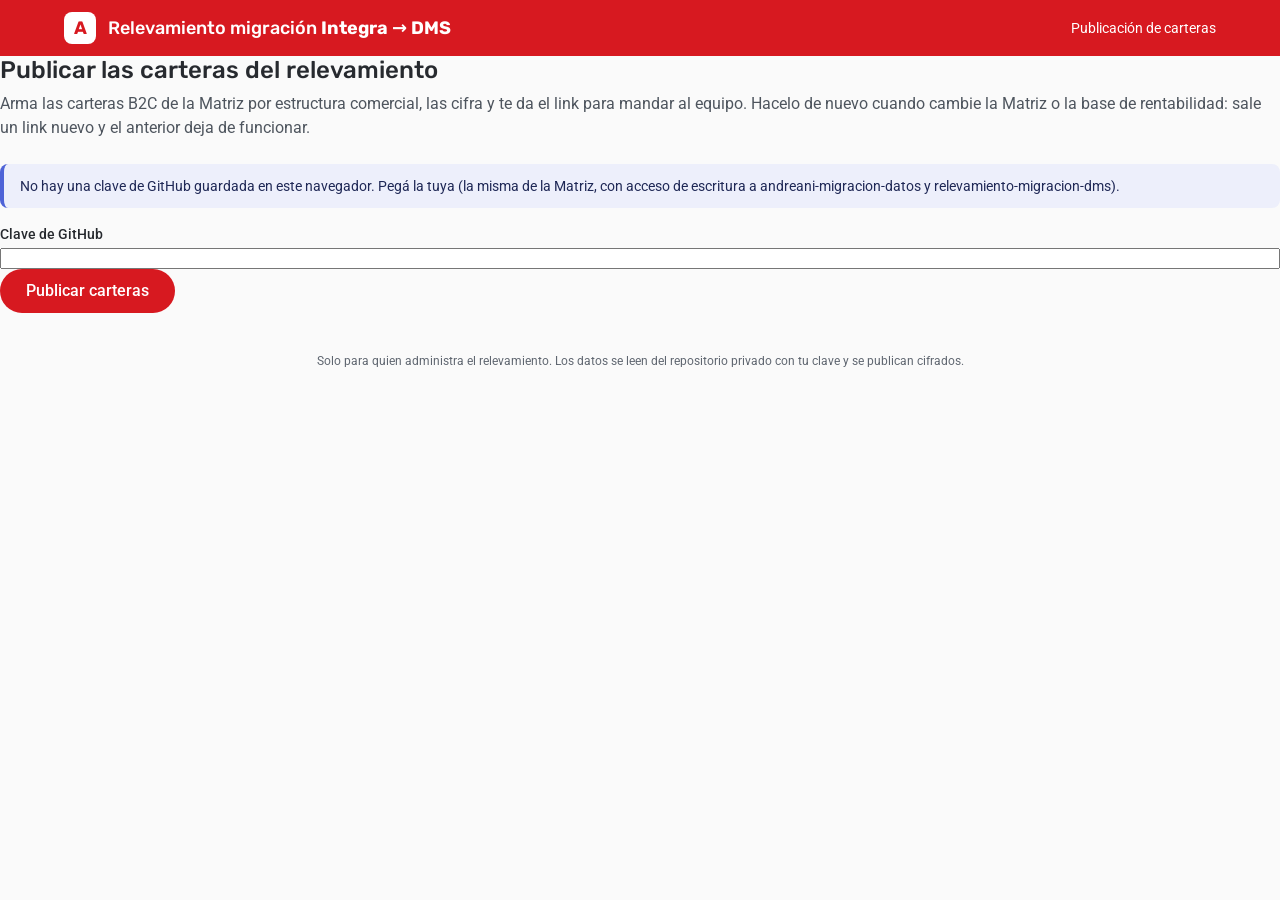
==== publicar.html @ 276b3a2b "T-024 v0.2: publicacion de carteras y estilos (D-126)" ====
<!doctype html>
<html lang="es-AR">
<head>
<meta charset="utf-8">
<meta name="viewport" content="width=device-width, initial-scale=1">
<title>Publicar carteras · Relevamiento migración Integra → DMS</title>
<meta name="robots" content="noindex">
<meta name="referrer" content="no-referrer">
<link rel="preconnect" href="https://fonts.googleapis.com">
<link rel="stylesheet" href="https://fonts.googleapis.com/css2?family=Roboto:wght@400;500;700&family=Rubik:wght@500;700&display=swap">
<link rel="stylesheet" href="rel.css?v=0.2">
</head>
<body>
<header class="top">
  <div class="top-in">
    <div class="marca"><span class="logo" aria-hidden="true">A</span><span>Relevamiento migración <strong>Integra → DMS</strong></span></div>
    <div class="quien">Publicación de carteras</div>
  </div>
</header>
<main class="sel-wrap">
  <div class="sel-card">
    <h1>Publicar las carteras del relevamiento</h1>
    <p class="bajada">Arma las carteras B2C de la Matriz por estructura comercial, las cifra y te da el link para mandar al equipo. Hacelo de nuevo cuando cambie la Matriz o la base de rentabilidad: sale un link nuevo y el anterior deja de funcionar.</p>
    <div id="estadoClave"></div>
    <div class="sel-acc"><button type="button" class="btn btn-primary" id="btnPub">Publicar carteras</button></div>
    <ol class="pub-pasos" id="pasosPub" aria-live="polite"></ol>
    <div id="resultado" aria-live="polite"></div>
  </div>
</main>
<footer class="pie">Solo para quien administra el relevamiento. Los datos se leen del repositorio privado con tu clave y se publican cifrados.</footer>
<script src="datos.js?v=0.2"></script>
<script src="publicar.js?v=0.2"></script>
</body>
</html>
---- rel.css ----
/* Relevamiento migración Integra → DMS · v0.1 · Design System Andreani (tokens) + paleta D-045 */
:root {
  --c-red-50: #fbe8e9; --c-red-600: #d71920; --c-red-700: #b6040b; --c-red-800: #810f13;
  --c-gray-000: #ffffff; --c-gray-50: #fafafa; --c-gray-100: #dfe1e3; --c-gray-200: #c0c3c8; --c-gray-400: #818891;
  --c-gray-500: #616a75; --c-gray-600: #4e555e; --c-gray-700: #3a4046; --c-gray-800: #272a2f; --c-gray-900: #1d2023;
  --c-color-bg: var(--c-gray-50); --c-color-surface: var(--c-gray-000);
  --c-color-text-strong: var(--c-gray-800); --c-color-text: var(--c-gray-600); --c-color-text-subtle: #5f6670;
  --c-color-border-subtle: var(--c-gray-200); --c-color-border-strong: var(--c-gray-400);
  --c-color-fill-primary: var(--c-red-600); --c-color-fill-primary-hover: var(--c-red-700); --c-color-fill-primary-subtle: var(--c-red-50);
  --c-color-success: #1f7e5a; --c-color-success-subtle: #ddf3ea; --c-color-success-strong: #0c3224;
  --c-color-info: #4e63d7; --c-color-info-subtle: #edeffb; --c-color-info-strong: #1f2856;
  --c-color-warning: #e86427; --c-color-warning-subtle: #fdefe9; --c-color-warning-strong: #5d2810;
  --c-border-radius-xsmall: 4px; --c-border-radius-small: 8px; --c-border-radius-medium: 16px; --c-border-radius-xlarge: 99px;
  --c-spacing-1: 4px; --c-spacing-2: 8px; --c-spacing-3: 12px; --c-spacing-4: 16px; --c-spacing-5: 24px; --c-spacing-6: 32px; --c-spacing-7: 48px;
  --c-font-family-headline: "Rubik", system-ui, sans-serif; --c-font-family-body: "Roboto", system-ui, sans-serif;
  --shadow-bottom-subtle: 0 1px 2px #4e555e40;
  --shadow-focus-regular: 0 0 0 3px var(--c-gray-000), 0 0 0 5px var(--c-red-800);
}
* { box-sizing: border-box; }
body { margin: 0; background: var(--c-color-bg); color: var(--c-color-text); font: 400 16px/24px var(--c-font-family-body); }
h1, h2, h3 { font-family: var(--c-font-family-headline); color: var(--c-color-text-strong); margin: 0; }
h1 { font-size: 24px; line-height: 28px; font-weight: 500; }
h2 { font-size: 20px; line-height: 24px; font-weight: 500; }
h3 { font-size: 16px; line-height: 22px; font-weight: 500; }
:focus-visible { outline: 2px solid transparent; box-shadow: var(--shadow-focus-regular); border-radius: var(--c-border-radius-xsmall); }
.sr-only, .sr { position: absolute; width: 1px; height: 1px; padding: 0; margin: -1px; overflow: hidden; clip: rect(0 0 0 0); white-space: nowrap; border: 0; }
.small { font-size: 14px; line-height: 20px; color: var(--c-color-text-subtle); }
.saltar { position: absolute; left: -999px; top: 0; background: var(--c-gray-000); padding: var(--c-spacing-2) var(--c-spacing-4); z-index: 10; }
.saltar:focus { left: var(--c-spacing-4); }

/* barra superior */
.top { background: var(--c-color-fill-primary); color: var(--c-gray-000); }
.top-in { max-width: 1200px; margin: 0 auto; padding: var(--c-spacing-3) var(--c-spacing-5); display: flex; gap: var(--c-spacing-4); align-items: center; justify-content: space-between; flex-wrap: wrap; }
.marca { display: flex; align-items: center; gap: var(--c-spacing-3); font: 500 18px/22px var(--c-font-family-headline); }
.logo { width: 32px; height: 32px; border-radius: var(--c-border-radius-small); background: var(--c-gray-000); color: var(--c-color-fill-primary); display: grid; place-items: center; font-weight: 700; }
.quien { font-size: 14px; line-height: 20px; }
.proto-banner { background: var(--c-gray-800); color: var(--c-gray-000); text-align: center; font-size: 14px; line-height: 20px; padding: var(--c-spacing-2) var(--c-spacing-4); }

/* layout */
.wrap { max-width: 1200px; margin: 0 auto; padding: var(--c-spacing-5); display: grid; grid-template-columns: 280px 1fr; gap: var(--c-spacing-5); align-items: start; }
.lateral { position: sticky; top: var(--c-spacing-4); background: var(--c-color-surface); border: 1px solid var(--c-color-border-subtle); border-radius: var(--c-border-radius-medium); padding: var(--c-spacing-4); }
.principal { background: var(--c-color-surface); border: 1px solid var(--c-color-border-subtle); border-radius: var(--c-border-radius-medium); padding: var(--c-spacing-5); min-width: 0; }
.bajada { margin: var(--c-spacing-2) 0 var(--c-spacing-5); }
.wrap > * { min-width: 0; }
@media (max-width: 900px) { .wrap { grid-template-columns: minmax(0, 1fr); padding: var(--c-spacing-4); } .lateral { position: static; } .principal { padding: var(--c-spacing-4); } }

/* avance y pasos */
.avance { display: grid; gap: var(--c-spacing-2); margin-bottom: var(--c-spacing-4); }
.avance-l { font: 500 14px/20px var(--c-font-family-body); color: var(--c-color-text-strong); }
.avance-b { height: 8px; background: var(--c-gray-100); border-radius: var(--c-border-radius-xlarge); overflow: hidden; }
.avance-b span { display: block; height: 100%; width: 0; background: var(--c-color-fill-primary); transition: width .3s; }
.pasos { list-style: none; margin: 0; padding: 0; display: grid; gap: var(--c-spacing-1); }
.paso { width: 100%; display: flex; gap: var(--c-spacing-3); align-items: center; text-align: left; background: none; border: 0; border-radius: var(--c-border-radius-small); padding: var(--c-spacing-2); cursor: pointer; font: inherit; color: var(--c-color-text); }
.paso:hover { background: var(--c-gray-50); }
.paso.activo { background: var(--c-color-fill-primary-subtle); color: var(--c-color-text-strong); }
.paso-n { flex: none; width: 28px; height: 28px; border-radius: var(--c-border-radius-xlarge); display: grid; place-items: center; border: 2px solid var(--c-color-border-strong); font-weight: 500; font-size: 14px; }
.paso.activo .paso-n { border-color: var(--c-color-fill-primary); background: var(--c-color-fill-primary); color: var(--c-gray-000); }
.paso.ok .paso-n { border-color: var(--c-color-success); color: var(--c-color-success); }
.paso.ok.activo .paso-n { background: var(--c-color-success); color: var(--c-gray-000); }
.paso-t { display: grid; font-size: 14px; line-height: 20px; font-weight: 500; }
.paso-e { font-size: 12px; line-height: 16px; font-weight: 400; color: var(--c-color-text-subtle); }
@media (max-width: 900px) { .pasos { grid-auto-flow: column; overflow-x: auto; } .paso { min-width: 170px; } }

/* clientes y contratos */
.cli { border: 1px solid var(--c-color-border-subtle); border-radius: var(--c-border-radius-small); margin-bottom: var(--c-spacing-4); overflow: hidden; }
.cli-t { background: var(--c-gray-50); padding: var(--c-spacing-3) var(--c-spacing-4); border-bottom: 1px solid var(--c-color-border-subtle); display: flex; flex-wrap: wrap; gap: var(--c-spacing-2); align-items: baseline; }
.cli-sap { font: 400 14px/20px var(--c-font-family-body); color: var(--c-color-text-subtle); }
.cto { padding: var(--c-spacing-4); display: grid; gap: var(--c-spacing-3); }
.cli-l .cto + .cto { border-top: 1px solid var(--c-gray-100); }
.cto-cab { display: flex; flex-wrap: wrap; gap: var(--c-spacing-2) var(--c-spacing-3); align-items: center; }
.cto-nro { font: 500 14px/20px var(--c-font-family-body); color: var(--c-color-text-strong); font-variant-numeric: tabular-nums; }
.cto-srv { font-size: 14px; line-height: 20px; }
.ok-tag { color: var(--c-color-success); font-weight: 700; margin-left: auto; }
.sub { display: grid; gap: var(--c-spacing-2); padding-left: var(--c-spacing-4); border-left: 3px solid var(--c-gray-100); }
.sub-t { font-size: 14px; line-height: 20px; font-weight: 500; }

/* opciones: botones segmentados (radio) */
.seg { display: flex; flex-wrap: wrap; gap: var(--c-spacing-2); }
.seg-op { cursor: pointer; border: 1px solid var(--c-color-border-strong); border-radius: var(--c-border-radius-xlarge); padding: var(--c-spacing-1) var(--c-spacing-4); min-height: 36px; display: inline-flex; align-items: center; font: 500 14px/20px var(--c-font-family-body); color: var(--c-color-text-strong); background: var(--c-color-surface); }
.seg-op:hover { background: var(--c-gray-50); }
.seg-op.ns { border-style: dashed; }
input.sr:checked + .seg-op { background: var(--c-color-fill-primary); border-color: var(--c-color-fill-primary); color: var(--c-gray-000); }
input.sr:focus-visible + .seg-op, input.sr:focus-visible + .card-op { box-shadow: var(--shadow-focus-regular); }

/* opciones: tarjetas (ciclo de vida) */
.cards { display: grid; grid-template-columns: repeat(auto-fill, minmax(190px, 1fr)); gap: var(--c-spacing-3); }
.card-op { cursor: pointer; display: grid; gap: var(--c-spacing-1); align-content: start; border: 2px solid var(--c-color-border-subtle); border-radius: var(--c-border-radius-small); padding: var(--c-spacing-3); background: var(--c-color-surface); height: 100%; }
.card-op:hover { border-color: var(--c-color-border-strong); }
.card-op.ns { border-style: dashed; }
.card-n { font: 500 14px/20px var(--c-font-family-body); color: var(--c-color-text-strong); }
.card-c { font-size: 12px; line-height: 16px; color: var(--c-color-text-subtle); font-family: ui-monospace, monospace; }
input.sr:checked + .card-op { border-color: var(--c-color-fill-primary); background: var(--c-color-fill-primary-subtle); }
.chip { justify-self: start; font-size: 12px; line-height: 16px; padding: 2px var(--c-spacing-2); border-radius: var(--c-border-radius-xsmall); background: var(--c-gray-100); color: var(--c-color-text-strong); }

/* campos */
.campo { display: grid; gap: var(--c-spacing-1); }
.campo label { font: 500 14px/20px var(--c-font-family-body); color: var(--c-color-text-strong); }
select, textarea { font: 400 16px/24px var(--c-font-family-body); color: var(--c-color-text-strong); border: 1px solid var(--c-color-border-strong); border-radius: var(--c-border-radius-small); padding: var(--c-spacing-2) var(--c-spacing-3); background: var(--c-color-surface); max-width: 100%; }
select { max-width: 640px; }
textarea { width: 100%; font-size: 14px; }
.cond-txt { margin: 0; font-size: 14px; line-height: 20px; background: var(--c-gray-50); border-radius: var(--c-border-radius-small); padding: var(--c-spacing-2) var(--c-spacing-3); max-width: 640px; }
.acc { display: flex; justify-content: flex-end; }
.acc:empty { display: none; }

/* botones */
.btn { font: 500 16px/24px var(--c-font-family-body); border-radius: var(--c-border-radius-xlarge); padding: var(--c-spacing-2) var(--c-spacing-5); border: 2px solid transparent; cursor: pointer; }
.btn-sm { font-size: 14px; line-height: 20px; padding: var(--c-spacing-1) var(--c-spacing-4); }
.btn-primary { background: var(--c-color-fill-primary); color: var(--c-gray-000); }
.btn-primary:hover { background: var(--c-color-fill-primary-hover); }
.btn-secondary { background: var(--c-color-surface); color: var(--c-color-fill-primary); border-color: var(--c-color-fill-primary); }
.btn-secondary:hover { background: var(--c-color-fill-primary-subtle); }
.btn-ghost { background: none; color: var(--c-red-700); }
.btn-ghost:hover { background: var(--c-color-fill-primary-subtle); }
.btn:disabled { background: var(--c-gray-100); color: var(--c-gray-500); border-color: var(--c-gray-100); cursor: not-allowed; }
.lnk { background: none; border: 0; padding: 0; font: inherit; color: inherit; text-decoration: underline; cursor: pointer; font-weight: 500; }
.nav-pasos { display: flex; justify-content: space-between; gap: var(--c-spacing-3); margin-top: var(--c-spacing-5); padding-top: var(--c-spacing-4); border-top: 1px solid var(--c-gray-100); }
.nav-pasos #btnSig { margin-left: auto; }
.envio { display: flex; flex-wrap: wrap; gap: var(--c-spacing-3); margin: var(--c-spacing-5) 0 var(--c-spacing-2); }

/* alertas */
.alert { border-radius: var(--c-border-radius-small); padding: var(--c-spacing-3) var(--c-spacing-4); margin-bottom: var(--c-spacing-4); border-left: 4px solid; font-size: 14px; line-height: 20px; }
.alert-info { background: var(--c-color-info-subtle); border-color: var(--c-color-info); color: var(--c-color-info-strong); }
.alert-success { background: var(--c-color-success-subtle); border-color: var(--c-color-success); color: var(--c-color-success-strong); }
.alert-warning { background: var(--c-color-warning-subtle); border-color: var(--c-color-warning); color: var(--c-color-warning-strong); }

/* tabla resumen */
.tabla-wrap { overflow-x: auto; border: 1px solid var(--c-color-border-subtle); border-radius: var(--c-border-radius-small); }
table { border-collapse: collapse; width: 100%; font-size: 14px; line-height: 20px; }
th, td { text-align: left; padding: var(--c-spacing-2) var(--c-spacing-3); border-bottom: 1px solid var(--c-gray-100); white-space: nowrap; }
thead th { background: var(--c-gray-50); color: var(--c-color-text-strong); font-weight: 500; }

/* diálogo copiar */
dialog { border: 0; border-radius: var(--c-border-radius-medium); padding: var(--c-spacing-5); max-width: 560px; width: calc(100% - 32px); color: var(--c-color-text); }
dialog::backdrop { background: #1d2023b2; }
.copia-l { border: 0; padding: 0; margin: var(--c-spacing-4) 0; display: grid; gap: var(--c-spacing-2); max-height: 50vh; overflow: auto; }
.chk { display: flex; gap: var(--c-spacing-2); align-items: baseline; font-size: 14px; line-height: 20px; color: var(--c-color-text-strong); }
.chk input { accent-color: var(--c-color-fill-primary); width: 18px; height: 18px; }
.dlg-acc { display: flex; justify-content: flex-end; gap: var(--c-spacing-3); }
.pie { text-align: center; font-size: 12px; line-height: 16px; color: var(--c-color-text-subtle); padding: var(--c-spacing-5); }
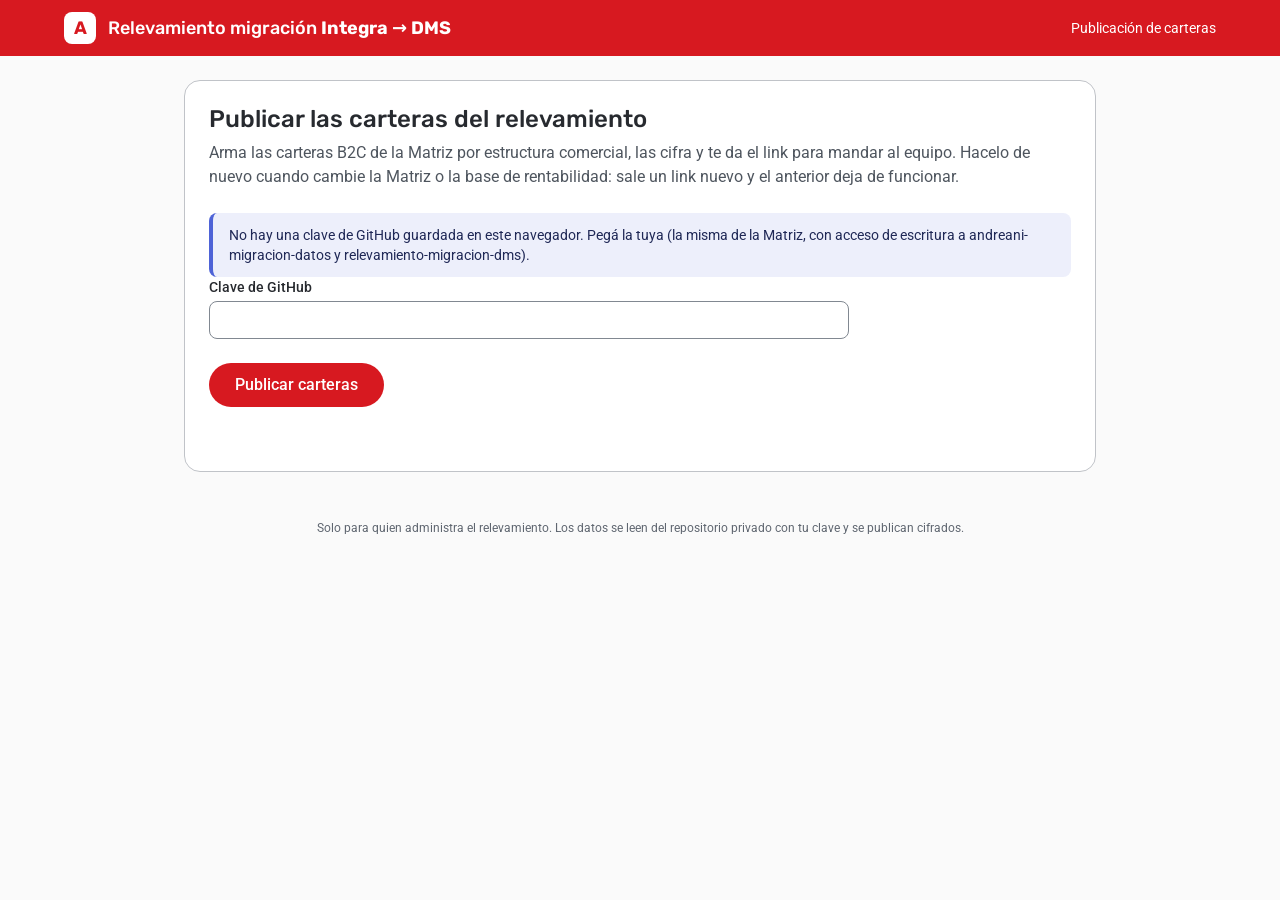
==== commit 8d6ed11f: "T-024 v0.2.2: duenos desde asignaciones.csv (CRM) y ejecutivos unificados por nombre" ====
--- a/publicar.html
+++ b/publicar.html
@@ -8,7 +8,7 @@
 <meta name="referrer" content="no-referrer">
 <link rel="preconnect" href="https://fonts.googleapis.com">
 <link rel="stylesheet" href="https://fonts.googleapis.com/css2?family=Roboto:wght@400;500;700&family=Rubik:wght@500;700&display=swap">
-<link rel="stylesheet" href="rel.css?v=0.2">
+<link rel="stylesheet" href="rel.css?v=0.2.2">
 </head>
 <body>
 <header class="top">
@@ -28,7 +28,7 @@
   </div>
 </main>
 <footer class="pie">Solo para quien administra el relevamiento. Los datos se leen del repositorio privado con tu clave y se publican cifrados.</footer>
-<script src="datos.js?v=0.2"></script>
-<script src="publicar.js?v=0.2"></script>
+<script src="datos.js?v=0.2.2"></script>
+<script src="publicar.js?v=0.2.2"></script>
 </body>
 </html>
--- a/rel.css
+++ b/rel.css
@@ -1,4 +1,4 @@
-/* Relevamiento migración Integra → DMS · v0.1 · Design System Andreani (tokens) + paleta D-045 */
+/* Relevamiento migración Integra → DMS · v0.2 · Design System Andreani (tokens) + paleta D-045 */
 :root {
   --c-red-50: #fbe8e9; --c-red-600: #d71920; --c-red-700: #b6040b; --c-red-800: #810f13;
   --c-gray-000: #ffffff; --c-gray-50: #fafafa; --c-gray-100: #dfe1e3; --c-gray-200: #c0c3c8; --c-gray-400: #818891;
@@ -23,6 +23,7 @@
 h2 { font-size: 20px; line-height: 24px; font-weight: 500; }
 h3 { font-size: 16px; line-height: 22px; font-weight: 500; }
 :focus-visible { outline: 2px solid transparent; box-shadow: var(--shadow-focus-regular); border-radius: var(--c-border-radius-xsmall); }
+[hidden] { display: none !important; }
 .sr-only, .sr { position: absolute; width: 1px; height: 1px; padding: 0; margin: -1px; overflow: hidden; clip: rect(0 0 0 0); white-space: nowrap; border: 0; }
 .small { font-size: 14px; line-height: 20px; color: var(--c-color-text-subtle); }
 .saltar { position: absolute; left: -999px; top: 0; background: var(--c-gray-000); padding: var(--c-spacing-2) var(--c-spacing-4); z-index: 10; }
@@ -137,3 +138,31 @@
 .chk input { accent-color: var(--c-color-fill-primary); width: 18px; height: 18px; }
 .dlg-acc { display: flex; justify-content: flex-end; gap: var(--c-spacing-3); }
 .pie { text-align: center; font-size: 12px; line-height: 16px; color: var(--c-color-text-subtle); padding: var(--c-spacing-5); }
+
+/* v0.2 · selección de cartera (D-126) */
+.btn-top { margin-left: var(--c-spacing-2); background: none; color: var(--c-gray-000); border: 1px solid var(--c-gray-000); border-radius: var(--c-border-radius-xlarge); padding: 2px var(--c-spacing-3); font: 500 14px/20px var(--c-font-family-body); cursor: pointer; }
+.btn-top:hover { background: var(--c-red-700); }
+.btn-top:focus-visible { box-shadow: 0 0 0 2px var(--c-red-600), 0 0 0 4px var(--c-gray-000); }
+.sel-wrap { max-width: 960px; margin: 0 auto; padding: var(--c-spacing-5); }
+.sel-card { background: var(--c-color-surface); border: 1px solid var(--c-color-border-subtle); border-radius: var(--c-border-radius-medium); padding: var(--c-spacing-5); }
+.sel-card .alert { margin: 0; }
+.sel-grid { display: grid; grid-template-columns: repeat(2, minmax(0, 1fr)); gap: var(--c-spacing-4); }
+.sel-grid select { width: 100%; max-width: none; }
+.sel-grid select:disabled { background: var(--c-gray-50); color: var(--c-gray-500); }
+.sel-acc { display: flex; flex-wrap: wrap; gap: var(--c-spacing-3); align-items: center; margin: var(--c-spacing-5) 0; }
+.sel-busca { border-top: 1px solid var(--c-gray-100); padding-top: var(--c-spacing-5); }
+.sel-busca input { font: 400 16px/24px var(--c-font-family-body); color: var(--c-color-text-strong); border: 1px solid var(--c-color-border-strong); border-radius: var(--c-border-radius-small); padding: var(--c-spacing-2) var(--c-spacing-3); max-width: 480px; width: 100%; }
+.ayuda { font-size: 12px; line-height: 16px; color: var(--c-color-text-subtle); }
+.res-busca { list-style: none; margin: var(--c-spacing-3) 0 0; padding: 0; display: grid; gap: var(--c-spacing-2); }
+.res-op { width: 100%; text-align: left; display: grid; gap: 2px; background: var(--c-color-surface); border: 1px solid var(--c-color-border-subtle); border-radius: var(--c-border-radius-small); padding: var(--c-spacing-2) var(--c-spacing-3); font: 400 14px/20px var(--c-font-family-body); color: var(--c-color-text-strong); cursor: pointer; }
+.res-op:hover { border-color: var(--c-color-fill-primary); background: var(--c-color-fill-primary-subtle); }
+.strong { font-weight: 500; }
+@media (max-width: 700px) { .sel-grid { grid-template-columns: minmax(0, 1fr); } .sel-wrap { padding: var(--c-spacing-4); } .sel-card { padding: var(--c-spacing-4); } }
+
+/* publicar.html */
+.pub-pasos { margin: var(--c-spacing-4) 0; padding-left: var(--c-spacing-5); display: grid; gap: var(--c-spacing-2); }
+.pub-link { width: 100%; font: 400 14px/20px ui-monospace, monospace; }
+input.pub-link { color: var(--c-color-text-strong); border: 1px solid var(--c-color-border-strong); border-radius: var(--c-border-radius-small); padding: var(--c-spacing-2) var(--c-spacing-3); max-width: 640px; }
+.pub-stats { display: grid; grid-template-columns: repeat(auto-fill, minmax(160px, 1fr)); gap: var(--c-spacing-3); margin: var(--c-spacing-4) 0; }
+.pub-stat { border: 1px solid var(--c-color-border-subtle); border-radius: var(--c-border-radius-small); padding: var(--c-spacing-3); }
+.pub-stat b { display: block; font: 500 24px/28px var(--c-font-family-headline); color: var(--c-color-text-strong); }
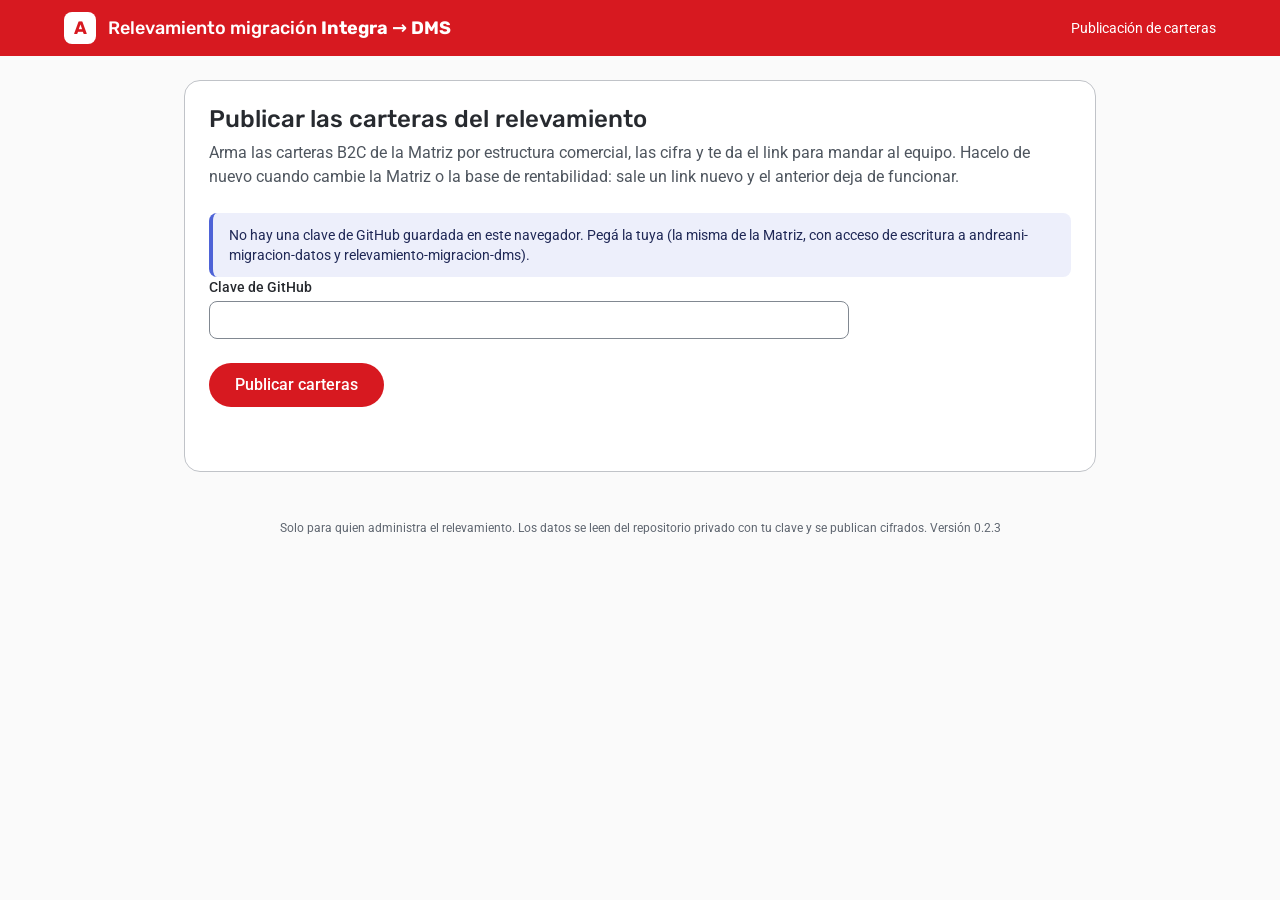
==== commit 752d67cf: "T-024 v0.2.4: reintento mientras Pages publica, recarga al pegar link nuevo, confirmacion antes de r" ====
--- a/publicar.html
+++ b/publicar.html
@@ -8,7 +8,7 @@
 <meta name="referrer" content="no-referrer">
 <link rel="preconnect" href="https://fonts.googleapis.com">
 <link rel="stylesheet" href="https://fonts.googleapis.com/css2?family=Roboto:wght@400;500;700&family=Rubik:wght@500;700&display=swap">
-<link rel="stylesheet" href="rel.css?v=0.2.2">
+<link rel="stylesheet" href="rel.css?v=0.2.4">
 </head>
 <body>
 <header class="top">
@@ -27,8 +27,8 @@
     <div id="resultado" aria-live="polite"></div>
   </div>
 </main>
-<footer class="pie">Solo para quien administra el relevamiento. Los datos se leen del repositorio privado con tu clave y se publican cifrados.</footer>
-<script src="datos.js?v=0.2.2"></script>
-<script src="publicar.js?v=0.2.2"></script>
+<footer class="pie">Solo para quien administra el relevamiento. Los datos se leen del repositorio privado con tu clave y se publican cifrados. <span id="verPub"></span></footer>
+<script src="datos.js?v=0.2.4"></script>
+<script src="publicar.js?v=0.2.4"></script>
 </body>
 </html>
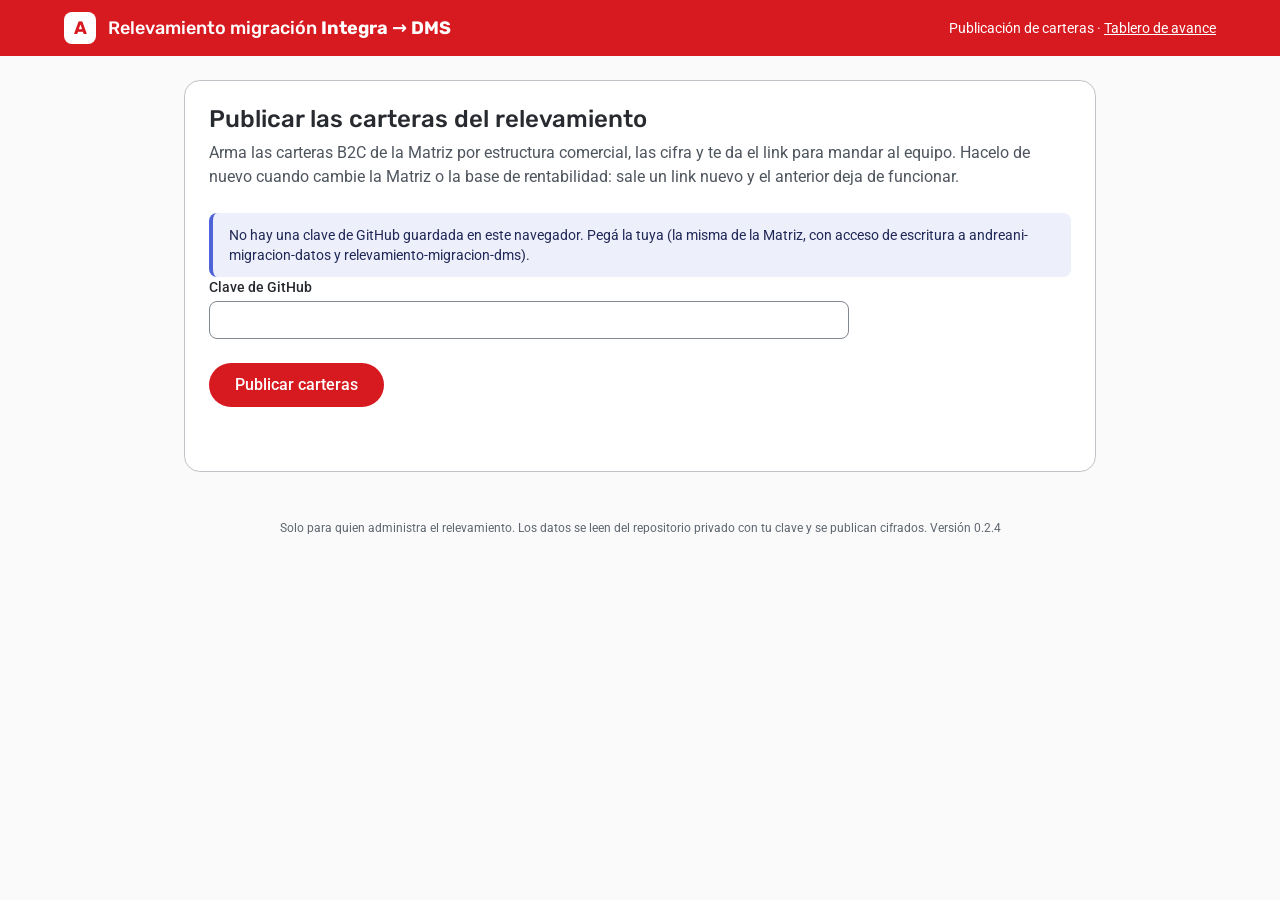
==== commit 7736cada: "T-024 v0.3 (E4, D-129): tablero de avance, consolidacion de respuestas y reporte a directores por Te" ====
--- a/publicar.html
+++ b/publicar.html
@@ -14,7 +14,7 @@
 <header class="top">
   <div class="top-in">
     <div class="marca"><span class="logo" aria-hidden="true">A</span><span>Relevamiento migración <strong>Integra → DMS</strong></span></div>
-    <div class="quien">Publicación de carteras</div>
+    <div class="quien">Publicación de carteras · <a href="tablero.html" style="color:inherit">Tablero de avance</a></div>
   </div>
 </header>
 <main class="sel-wrap">
